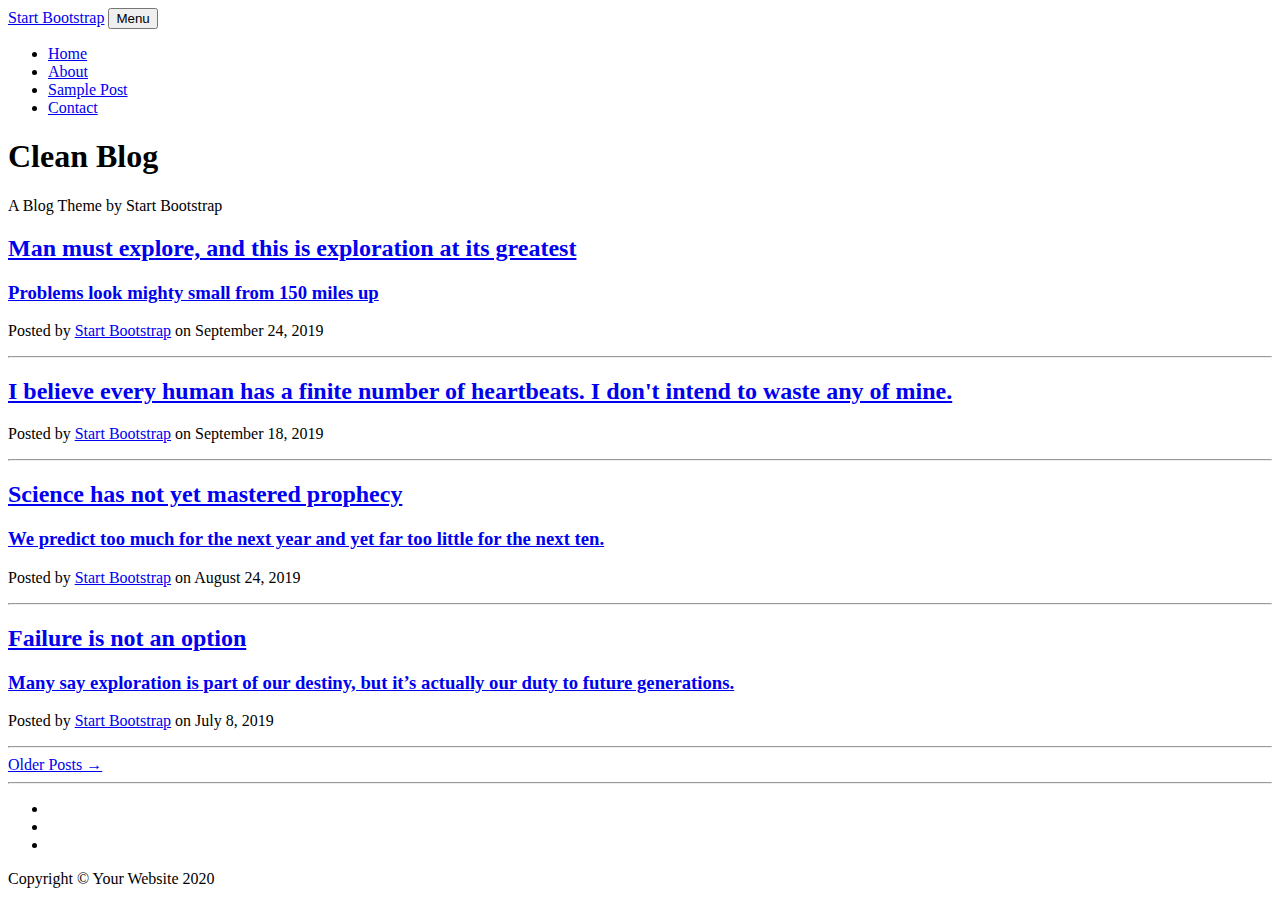
==== index.html @ 5a06268e "🍙🗽 Checkpoint ./index.html:11290180/6113 ./about.html:11290180/4816 ./post.html:11290180/8385 ./clea" ====
<!DOCTYPE html>
<html lang="en">

<head>

  <meta charset="utf-8">
  <meta name="viewport" content="width=device-width, initial-scale=1, shrink-to-fit=no">
  <meta name="description" content="">
  <meta name="author" content="">

  <title>Clean Blog - Start Bootstrap Theme</title>

  <!-- Bootstrap core CSS -->
  <link href="vendor/bootstrap/css/bootstrap.min.css" rel="stylesheet">

  <!-- Custom fonts for this template -->
  <link href="vendor/fontawesome-free/css/all.min.css" rel="stylesheet" type="text/css">
  <link href='https://fonts.googleapis.com/css?family=Lora:400,700,400italic,700italic' rel='stylesheet' type='text/css'>
  <link href='https://fonts.googleapis.com/css?family=Open+Sans:300italic,400italic,600italic,700italic,800italic,400,300,600,700,800' rel='stylesheet' type='text/css'>

  <!-- Custom styles for this template -->
  <link href="css/clean-blog.min.css" rel="stylesheet">

</head>

<body>

  <!-- Navigation -->
  <nav class="navbar navbar-expand-lg navbar-light fixed-top" id="mainNav">
    <div class="container">
      <a class="navbar-brand" href="index.html">Start Bootstrap</a>
      <button class="navbar-toggler navbar-toggler-right" type="button" data-toggle="collapse" data-target="#navbarResponsive" aria-controls="navbarResponsive" aria-expanded="false" aria-label="Toggle navigation">
        Menu
        <i class="fas fa-bars"></i>
      </button>
      <div class="collapse navbar-collapse" id="navbarResponsive">
        <ul class="navbar-nav ml-auto">
          <li class="nav-item">
            <a class="nav-link" href="index.html">Home</a>
          </li>
          <li class="nav-item">
            <a class="nav-link" href="about.html">About</a>
          </li>
          <li class="nav-item">
            <a class="nav-link" href="post.html">Sample Post</a>
          </li>
          <li class="nav-item">
            <a class="nav-link" href="contact.html">Contact</a>
          </li>
        </ul>
      </div>
    </div>
  </nav>

  <!-- Page Header -->
  <header class="masthead" style="background-image: url('img/home-bg.jpg')">
    <div class="overlay"></div>
    <div class="container">
      <div class="row">
        <div class="col-lg-8 col-md-10 mx-auto">
          <div class="site-heading">
            <h1>Clean Blog</h1>
            <span class="subheading">A Blog Theme by Start Bootstrap</span>
          </div>
        </div>
      </div>
    </div>
  </header>

  <!-- Main Content -->
  <div class="container">
    <div class="row">
      <div class="col-lg-8 col-md-10 mx-auto">
        <div class="post-preview">
          <a href="post.html">
            <h2 class="post-title">
              Man must explore, and this is exploration at its greatest
            </h2>
            <h3 class="post-subtitle">
              Problems look mighty small from 150 miles up
            </h3>
          </a>
          <p class="post-meta">Posted by
            <a href="#">Start Bootstrap</a>
            on September 24, 2019</p>
        </div>
        <hr>
        <div class="post-preview">
          <a href="post.html">
            <h2 class="post-title">
              I believe every human has a finite number of heartbeats. I don't intend to waste any of mine.
            </h2>
          </a>
          <p class="post-meta">Posted by
            <a href="#">Start Bootstrap</a>
            on September 18, 2019</p>
        </div>
        <hr>
        <div class="post-preview">
          <a href="post.html">
            <h2 class="post-title">
              Science has not yet mastered prophecy
            </h2>
            <h3 class="post-subtitle">
              We predict too much for the next year and yet far too little for the next ten.
            </h3>
          </a>
          <p class="post-meta">Posted by
            <a href="#">Start Bootstrap</a>
            on August 24, 2019</p>
        </div>
        <hr>
        <div class="post-preview">
          <a href="post.html">
            <h2 class="post-title">
              Failure is not an option
            </h2>
            <h3 class="post-subtitle">
              Many say exploration is part of our destiny, but it’s actually our duty to future generations.
            </h3>
          </a>
          <p class="post-meta">Posted by
            <a href="#">Start Bootstrap</a>
            on July 8, 2019</p>
        </div>
        <hr>
        <!-- Pager -->
        <div class="clearfix">
          <a class="btn btn-primary float-right" href="#">Older Posts &rarr;</a>
        </div>
      </div>
    </div>
  </div>

  <hr>

  <!-- Footer -->
  <footer>
    <div class="container">
      <div class="row">
        <div class="col-lg-8 col-md-10 mx-auto">
          <ul class="list-inline text-center">
            <li class="list-inline-item">
              <a href="#">
                <span class="fa-stack fa-lg">
                  <i class="fas fa-circle fa-stack-2x"></i>
                  <i class="fab fa-twitter fa-stack-1x fa-inverse"></i>
                </span>
              </a>
            </li>
            <li class="list-inline-item">
              <a href="#">
                <span class="fa-stack fa-lg">
                  <i class="fas fa-circle fa-stack-2x"></i>
                  <i class="fab fa-facebook-f fa-stack-1x fa-inverse"></i>
                </span>
              </a>
            </li>
            <li class="list-inline-item">
              <a href="#">
                <span class="fa-stack fa-lg">
                  <i class="fas fa-circle fa-stack-2x"></i>
                  <i class="fab fa-github fa-stack-1x fa-inverse"></i>
                </span>
              </a>
            </li>
          </ul>
          <p class="copyright text-muted">Copyright &copy; Your Website 2020</p>
        </div>
      </div>
    </div>
  </footer>

  <!-- Bootstrap core JavaScript -->
  <script src="vendor/jquery/jquery.min.js"></script>
  <script src="vendor/bootstrap/js/bootstrap.bundle.min.js"></script>

  <!-- Custom scripts for this template -->
  <script src="js/clean-blog.min.js"></script>

</body>

</html>
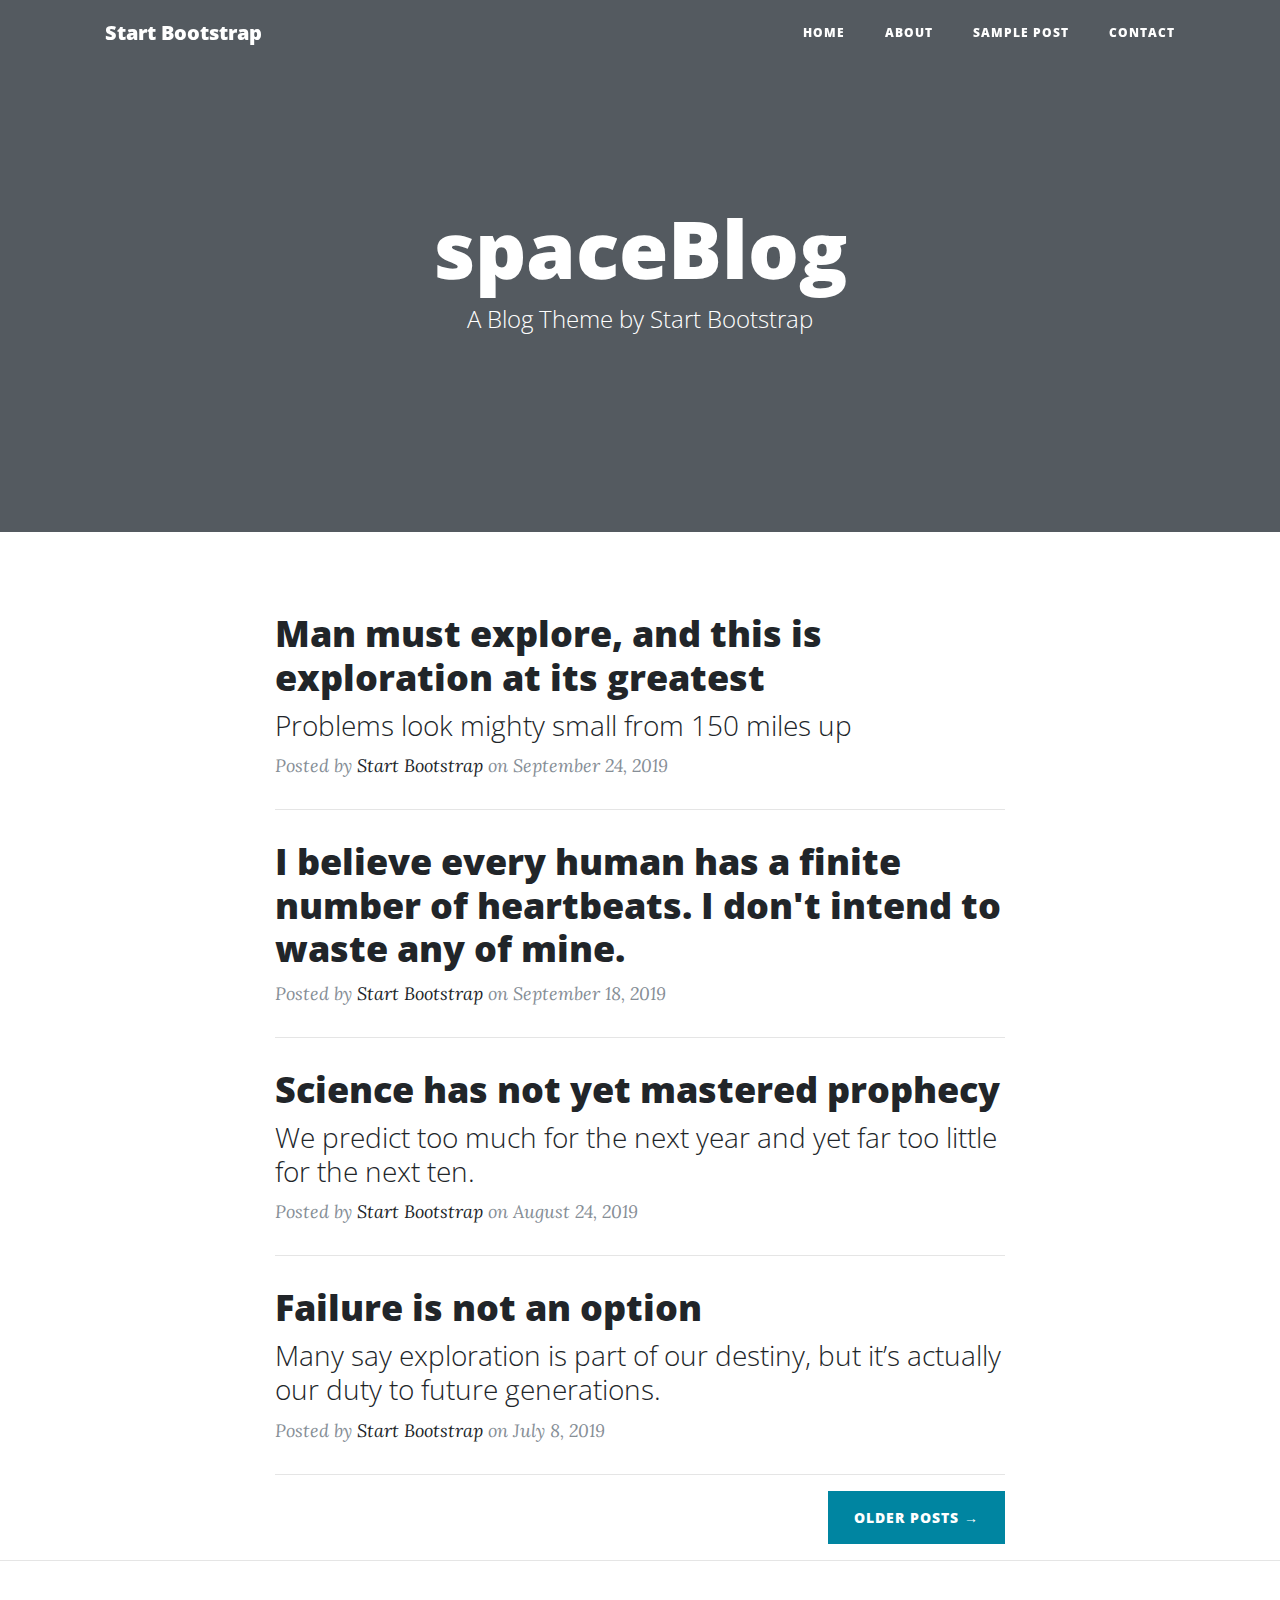
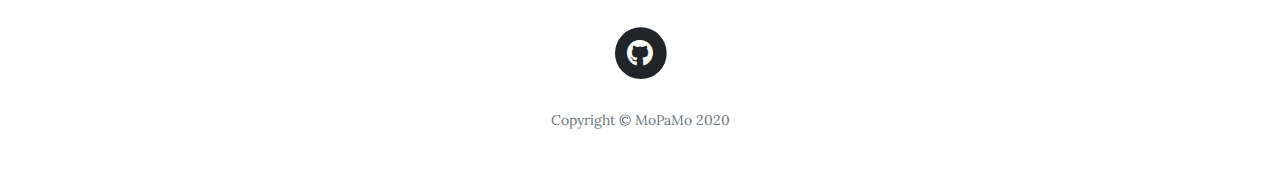
==== commit 9b25dbfa: "🚟🚀 Checkpoint ./post.html:11290180/46 ./index.html:11290180/4949 ./about.html:11290180/8070" ====
--- a/index.html
+++ b/index.html
@@ -5,21 +5,21 @@
 
   <meta charset="utf-8">
   <meta name="viewport" content="width=device-width, initial-scale=1, shrink-to-fit=no">
-  <meta name="description" content="">
-  <meta name="author" content="">
+  <meta name="description" content="A personal blog">
+  <meta name="author" content="MoPaMo">
 
-  <title>Clean Blog - Start Bootstrap Theme</title>
+  <title>spaceBlog</title>
 
   <!-- Bootstrap core CSS -->
-  <link href="vendor/bootstrap/css/bootstrap.min.css" rel="stylesheet">
+  <link href="https://cdnjs.cloudflare.com/ajax/libs/twitter-bootstrap/4.5.2/css/bootstrap.min.css" rel="stylesheet">
 
   <!-- Custom fonts for this template -->
-  <link href="vendor/fontawesome-free/css/all.min.css" rel="stylesheet" type="text/css">
-  <link href='https://fonts.googleapis.com/css?family=Lora:400,700,400italic,700italic' rel='stylesheet' type='text/css'>
-  <link href='https://fonts.googleapis.com/css?family=Open+Sans:300italic,400italic,600italic,700italic,800italic,400,300,600,700,800' rel='stylesheet' type='text/css'>
+  <link href="https://cdnjs.cloudflare.com/ajax/libs/font-awesome/5.14.0/css/all.min.css" rel="stylesheet" type="text/css">
+  <link href="https://fonts.googleapis.com/css?family=Lora:400,700,400italic,700italic" rel="stylesheet" type="text/css">
+  <link href="https://fonts.googleapis.com/css?family=Open+Sans:300italic,400italic,600italic,700italic,800italic,400,300,600,700,800" rel="stylesheet" type="text/css">
 
   <!-- Custom styles for this template -->
-  <link href="css/clean-blog.min.css" rel="stylesheet">
+  <link href="clean-blog.min.css" rel="stylesheet">
 
 </head>
 
@@ -53,13 +53,13 @@
   </nav>
 
   <!-- Page Header -->
-  <header class="masthead" style="background-image: url('img/home-bg.jpg')">
+  <header class="masthead" style="background-image: url('https://source.unsplash.com/user/nasa')">
     <div class="overlay"></div>
     <div class="container">
       <div class="row">
         <div class="col-lg-8 col-md-10 mx-auto">
           <div class="site-heading">
-            <h1>Clean Blog</h1>
+            <h1>spaceBlog</h1>
             <span class="subheading">A Blog Theme by Start Bootstrap</span>
           </div>
         </div>
@@ -140,7 +140,7 @@
       <div class="row">
         <div class="col-lg-8 col-md-10 mx-auto">
           <ul class="list-inline text-center">
-            <li class="list-inline-item">
+            <!--<li class="list-inline-item">
               <a href="#">
                 <span class="fa-stack fa-lg">
                   <i class="fas fa-circle fa-stack-2x"></i>
@@ -155,9 +155,9 @@
                   <i class="fab fa-facebook-f fa-stack-1x fa-inverse"></i>
                 </span>
               </a>
-            </li>
+            </li>-->
             <li class="list-inline-item">
-              <a href="#">
+              <a href="https://github.com/MoPaMo">
                 <span class="fa-stack fa-lg">
                   <i class="fas fa-circle fa-stack-2x"></i>
                   <i class="fab fa-github fa-stack-1x fa-inverse"></i>
@@ -165,18 +165,18 @@
               </a>
             </li>
           </ul>
-          <p class="copyright text-muted">Copyright &copy; Your Website 2020</p>
+          <p class="copyright text-muted">Copyright &copy; MoPaMo 2020</p>
         </div>
       </div>
     </div>
   </footer>
 
   <!-- Bootstrap core JavaScript -->
-  <script src="vendor/jquery/jquery.min.js"></script>
-  <script src="vendor/bootstrap/js/bootstrap.bundle.min.js"></script>
+  <script src="https://cdnjs.cloudflare.com/ajax/libs/jquery/3.5.1/jquery.slim.min.js"></script>
+  <script src="https://cdnjs.cloudflare.com/ajax/libs/twitter-bootstrap/4.5.2/js/bootstrap.bundle.min.js"></script>
 
   <!-- Custom scripts for this template -->
-  <script src="js/clean-blog.min.js"></script>
+  <script src="clean-blog.min.js"></script>
 
 </body>
 
--- a/clean-blog.min.css
+++ b/clean-blog.min.css
@@ -0,0 +1,5 @@
+/*!
+ * Start Bootstrap - Clean Blog v5.0.9 (https://startbootstrap.com/themes/clean-blog)
+ * Copyright 2013-2020 Start Bootstrap
+ * Licensed under MIT (https://github.com/StartBootstrap/startbootstrap-clean-blog/blob/master/LICENSE)
+ */body{font-size:20px;color:#212529;font-family:Lora,'Times New Roman',serif}p{line-height:1.5;margin:30px 0}p a{text-decoration:underline}h1,h2,h3,h4,h5,h6{font-weight:800;font-family:'Open Sans','Helvetica Neue',Helvetica,Arial,sans-serif}a{color:#212529;transition:all .2s}a:focus,a:hover{color:#0085a1}blockquote{font-style:italic;color:#868e96}.section-heading{font-size:36px;font-weight:700;margin-top:60px}.caption{font-size:14px;font-style:italic;display:block;margin:0;padding:10px;text-align:center;border-bottom-right-radius:5px;border-bottom-left-radius:5px}::-moz-selection{color:#fff;background:#0085a1;text-shadow:none}::selection{color:#fff;background:#0085a1;text-shadow:none}img::-moz-selection{color:#fff;background:0 0}img::selection{color:#fff;background:0 0}img::-moz-selection{color:#fff;background:0 0}#mainNav{position:absolute;border-bottom:1px solid #e9ecef;background-color:#fff;font-family:'Open Sans','Helvetica Neue',Helvetica,Arial,sans-serif}#mainNav .navbar-brand{font-weight:800;color:#343a40}#mainNav .navbar-toggler{font-size:12px;font-weight:800;padding:13px;text-transform:uppercase;color:#343a40}#mainNav .navbar-nav>li.nav-item>a{font-size:12px;font-weight:800;letter-spacing:1px;text-transform:uppercase}@media only screen and (min-width:992px){#mainNav{border-bottom:1px solid transparent;background:0 0}#mainNav .navbar-brand{padding:10px 20px;color:#fff}#mainNav .navbar-brand:focus,#mainNav .navbar-brand:hover{color:rgba(255,255,255,.8)}#mainNav .navbar-nav>li.nav-item>a{padding:10px 20px;color:#fff}#mainNav .navbar-nav>li.nav-item>a:focus,#mainNav .navbar-nav>li.nav-item>a:hover{color:rgba(255,255,255,.8)}}@media only screen and (min-width:992px){#mainNav{transition:background-color .2s;transform:translate3d(0,0,0);-webkit-backface-visibility:hidden}#mainNav.is-fixed{position:fixed;top:-67px;transition:transform .2s;border-bottom:1px solid #fff;background-color:rgba(255,255,255,.9)}#mainNav.is-fixed .navbar-brand{color:#212529}#mainNav.is-fixed .navbar-brand:focus,#mainNav.is-fixed .navbar-brand:hover{color:#0085a1}#mainNav.is-fixed .navbar-nav>li.nav-item>a{color:#212529}#mainNav.is-fixed .navbar-nav>li.nav-item>a:focus,#mainNav.is-fixed .navbar-nav>li.nav-item>a:hover{color:#0085a1}#mainNav.is-visible{transform:translate3d(0,100%,0)}}header.masthead{margin-bottom:50px;background:no-repeat center center;background-color:#868e96;background-attachment:scroll;position:relative;background-size:cover}header.masthead .overlay{position:absolute;top:0;left:0;height:100%;width:100%;background-color:#212529;opacity:.5}header.masthead .page-heading,header.masthead .post-heading,header.masthead .site-heading{padding:200px 0 150px;color:#fff}@media only screen and (min-width:768px){header.masthead .page-heading,header.masthead .post-heading,header.masthead .site-heading{padding:200px 0}}header.masthead .page-heading,header.masthead .site-heading{text-align:center}header.masthead .page-heading h1,header.masthead .site-heading h1{font-size:50px;margin-top:0}header.masthead .page-heading .subheading,header.masthead .site-heading .subheading{font-size:24px;font-weight:300;line-height:1.1;display:block;margin:10px 0 0;font-family:'Open Sans','Helvetica Neue',Helvetica,Arial,sans-serif}@media only screen and (min-width:768px){header.masthead .page-heading h1,header.masthead .site-heading h1{font-size:80px}}header.masthead .post-heading h1{font-size:35px}header.masthead .post-heading .meta,header.masthead .post-heading .subheading{line-height:1.1;display:block}header.masthead .post-heading .subheading{font-size:24px;font-weight:600;margin:10px 0 30px;font-family:'Open Sans','Helvetica Neue',Helvetica,Arial,sans-serif}header.masthead .post-heading .meta{font-size:20px;font-weight:300;font-style:italic;font-family:Lora,'Times New Roman',serif}header.masthead .post-heading .meta a{color:#fff}@media only screen and (min-width:768px){header.masthead .post-heading h1{font-size:55px}header.masthead .post-heading .subheading{font-size:30px}}.post-preview>a{color:#212529}.post-preview>a:focus,.post-preview>a:hover{text-decoration:none;color:#0085a1}.post-preview>a>.post-title{font-size:30px;margin-top:30px;margin-bottom:10px}.post-preview>a>.post-subtitle{font-weight:300;margin:0 0 10px}.post-preview>.post-meta{font-size:18px;font-style:italic;margin-top:0;color:#868e96}.post-preview>.post-meta>a{text-decoration:none;color:#212529}.post-preview>.post-meta>a:focus,.post-preview>.post-meta>a:hover{text-decoration:underline;color:#0085a1}@media only screen and (min-width:768px){.post-preview>a>.post-title{font-size:36px}}.floating-label-form-group{font-size:14px;position:relative;margin-bottom:0;padding-bottom:.5em;border-bottom:1px solid #dee2e6}.floating-label-form-group input,.floating-label-form-group textarea{font-size:1.5em;position:relative;z-index:1;padding:0;resize:none;border:none;border-radius:0;background:0 0;box-shadow:none!important;font-family:Lora,'Times New Roman',serif}.floating-label-form-group input::-webkit-input-placeholder,.floating-label-form-group textarea::-webkit-input-placeholder{color:#868e96;font-family:Lora,'Times New Roman',serif}.floating-label-form-group label{font-size:.85em;line-height:1.764705882em;position:relative;z-index:0;top:2em;display:block;margin:0;transition:top .3s ease,opacity .3s ease;opacity:0}.floating-label-form-group .help-block{margin:15px 0}.floating-label-form-group-with-value label{top:0;opacity:1}.floating-label-form-group-with-focus label{color:#0085a1}form .form-group:first-child .floating-label-form-group{border-top:1px solid #dee2e6}footer{padding:50px 0 65px}footer .list-inline{margin:0;padding:0}footer .copyright{font-size:14px;margin-bottom:0;text-align:center}.btn{font-size:14px;font-weight:800;padding:15px 25px;letter-spacing:1px;text-transform:uppercase;border-radius:0;font-family:'Open Sans','Helvetica Neue',Helvetica,Arial,sans-serif}.btn-primary{background-color:#0085a1;border-color:#0085a1}.btn-primary:active,.btn-primary:focus,.btn-primary:hover{color:#fff;background-color:#00657b!important;border-color:#00657b!important}.btn-lg{font-size:16px;padding:25px 35px}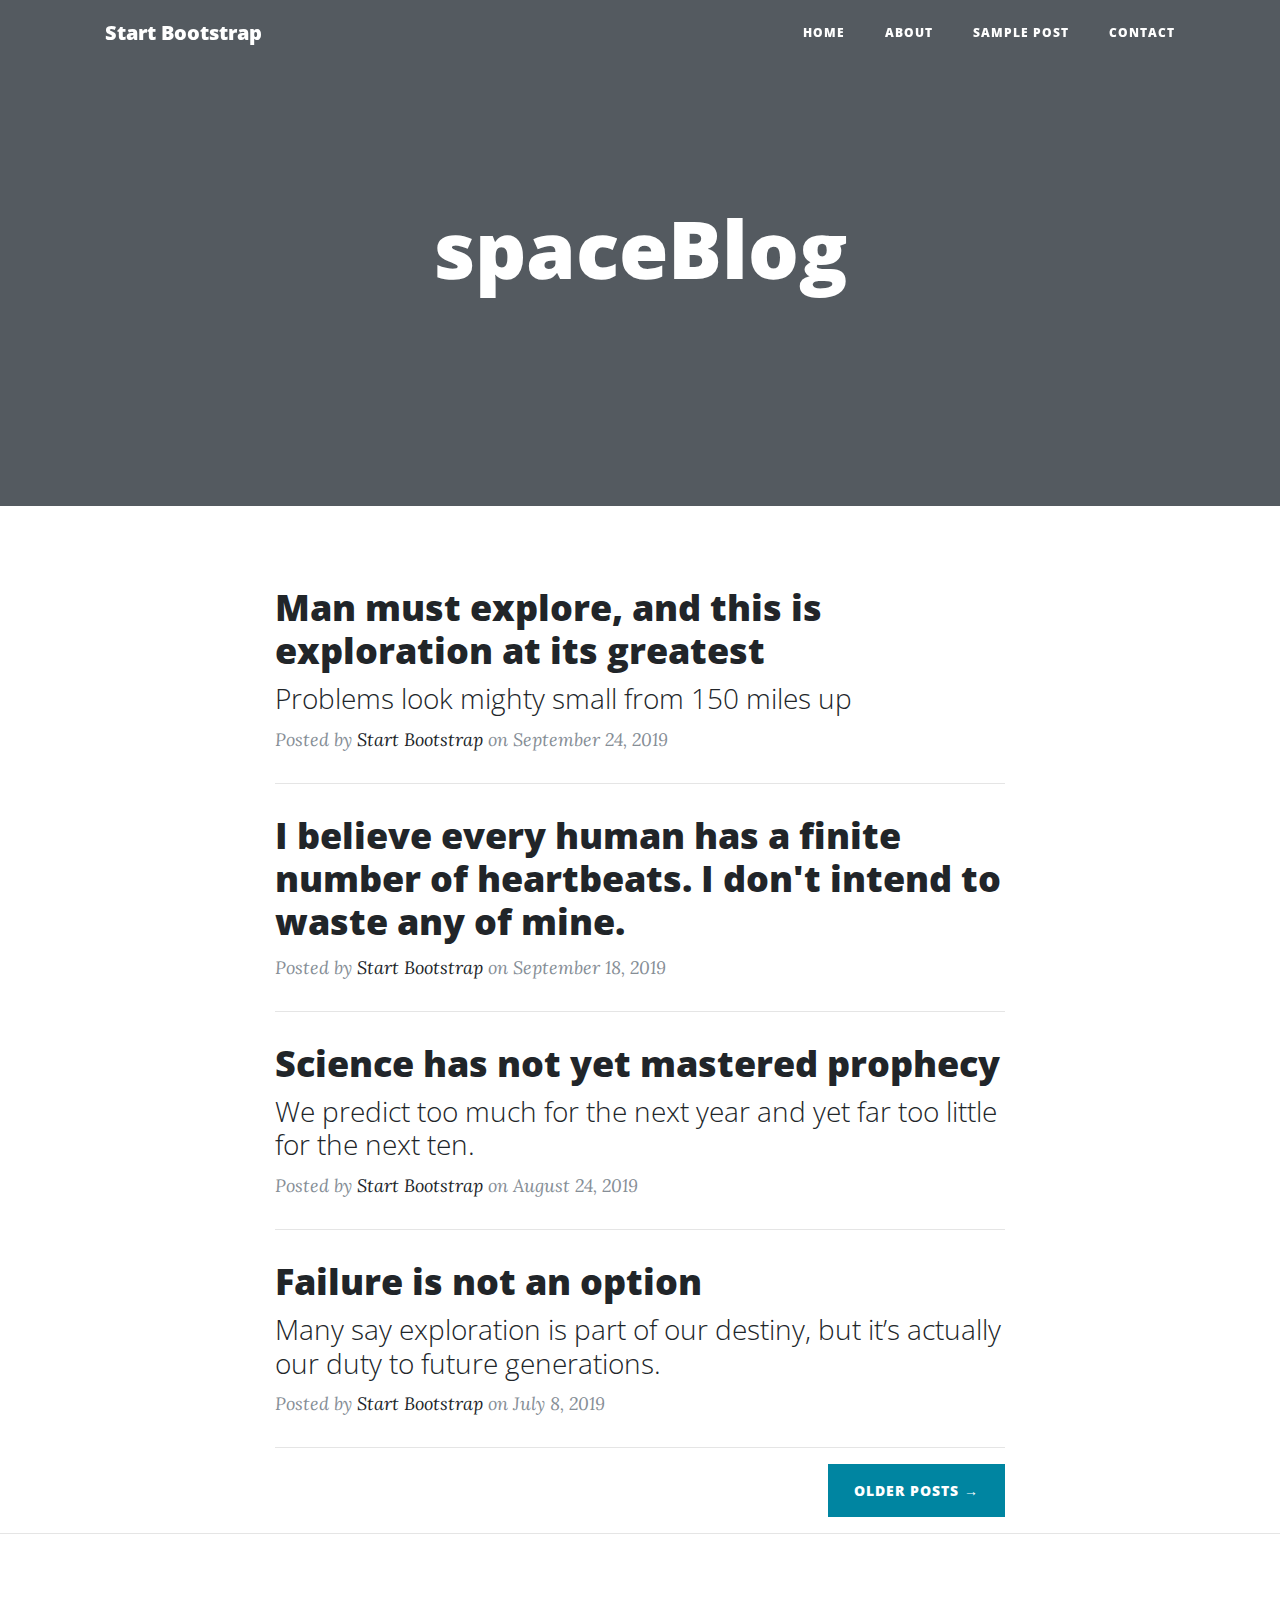
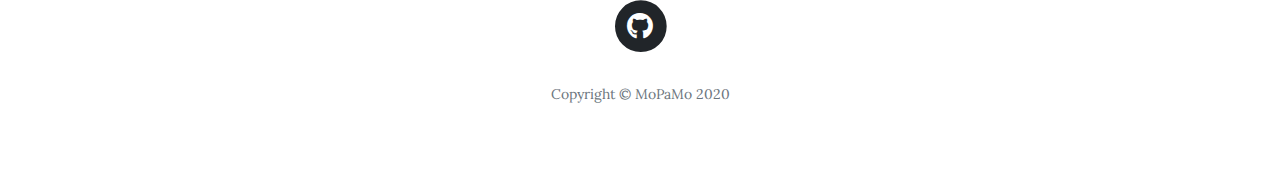
==== commit a341e609: "🌽🐆 Checkpoint ./index.html:11290180/31" ====
--- a/index.html
+++ b/index.html
@@ -1,146 +1,184 @@
 <!DOCTYPE html>
 <html lang="en">
-
-<head>
-
-  <meta charset="utf-8">
-  <meta name="viewport" content="width=device-width, initial-scale=1, shrink-to-fit=no">
-  <meta name="description" content="A personal blog">
-  <meta name="author" content="MoPaMo">
-
-  <title>spaceBlog</title>
-
-  <!-- Bootstrap core CSS -->
-  <link href="https://cdnjs.cloudflare.com/ajax/libs/twitter-bootstrap/4.5.2/css/bootstrap.min.css" rel="stylesheet">
-
-  <!-- Custom fonts for this template -->
-  <link href="https://cdnjs.cloudflare.com/ajax/libs/font-awesome/5.14.0/css/all.min.css" rel="stylesheet" type="text/css">
-  <link href="https://fonts.googleapis.com/css?family=Lora:400,700,400italic,700italic" rel="stylesheet" type="text/css">
-  <link href="https://fonts.googleapis.com/css?family=Open+Sans:300italic,400italic,600italic,700italic,800italic,400,300,600,700,800" rel="stylesheet" type="text/css">
-
-  <!-- Custom styles for this template -->
-  <link href="clean-blog.min.css" rel="stylesheet">
-
-</head>
-
-<body>
-
-  <!-- Navigation -->
-  <nav class="navbar navbar-expand-lg navbar-light fixed-top" id="mainNav">
-    <div class="container">
-      <a class="navbar-brand" href="index.html">Start Bootstrap</a>
-      <button class="navbar-toggler navbar-toggler-right" type="button" data-toggle="collapse" data-target="#navbarResponsive" aria-controls="navbarResponsive" aria-expanded="false" aria-label="Toggle navigation">
-        Menu
-        <i class="fas fa-bars"></i>
-      </button>
-      <div class="collapse navbar-collapse" id="navbarResponsive">
-        <ul class="navbar-nav ml-auto">
-          <li class="nav-item">
-            <a class="nav-link" href="index.html">Home</a>
-          </li>
-          <li class="nav-item">
-            <a class="nav-link" href="about.html">About</a>
-          </li>
-          <li class="nav-item">
-            <a class="nav-link" href="post.html">Sample Post</a>
-          </li>
-          <li class="nav-item">
-            <a class="nav-link" href="contact.html">Contact</a>
-          </li>
-        </ul>
-      </div>
-    </div>
-  </nav>
-
-  <!-- Page Header -->
-  <header class="masthead" style="background-image: url('https://source.unsplash.com/user/nasa')">
-    <div class="overlay"></div>
+  <head>
+    <meta charset="utf-8" />
+    <meta
+      name="viewport"
+      content="width=device-width, initial-scale=1, shrink-to-fit=no"
+    />
+    <meta name="description" content="A personal blog" />
+    <meta name="author" content="MoPaMo" />
+
+    <title>spaceBlog</title>
+
+    <!-- Bootstrap core CSS -->
+    <link
+      href="https://cdnjs.cloudflare.com/ajax/libs/twitter-bootstrap/4.5.2/css/bootstrap.min.css"
+      rel="stylesheet"
+    />
+
+    <!-- Custom fonts for this template -->
+    <link
+      href="https://cdnjs.cloudflare.com/ajax/libs/font-awesome/5.14.0/css/all.min.css"
+      rel="stylesheet"
+      type="text/css"
+    />
+    <link
+      href="https://fonts.googleapis.com/css?family=Lora:400,700,400italic,700italic"
+      rel="stylesheet"
+      type="text/css"
+    />
+    <link
+      href="https://fonts.googleapis.com/css?family=Open+Sans:300italic,400italic,600italic,700italic,800italic,400,300,600,700,800"
+      rel="stylesheet"
+      type="text/css"
+    />
+
+    <!-- Custom styles for this template -->
+    <link href="clean-blog.min.css" rel="stylesheet" />
+  </head>
+
+  <body>
+    <!-- Navigation -->
+    <nav class="navbar navbar-expand-lg navbar-light fixed-top" id="mainNav">
+      <div class="container">
+        <a class="navbar-brand" href="index.html">Start Bootstrap</a>
+        <button
+          class="navbar-toggler navbar-toggler-right"
+          type="button"
+          data-toggle="collapse"
+          data-target="#navbarResponsive"
+          aria-controls="navbarResponsive"
+          aria-expanded="false"
+          aria-label="Toggle navigation"
+        >
+          Menu
+          <i class="fas fa-bars"></i>
+        </button>
+        <div class="collapse navbar-collapse" id="navbarResponsive">
+          <ul class="navbar-nav ml-auto">
+            <li class="nav-item">
+              <a class="nav-link" href="index.html">Home</a>
+            </li>
+            <li class="nav-item">
+              <a class="nav-link" href="about.html">About</a>
+            </li>
+            <li class="nav-item">
+              <a class="nav-link" href="post.html">Sample Post</a>
+            </li>
+            <li class="nav-item">
+              <a class="nav-link" href="contact.html">Contact</a>
+            </li>
+          </ul>
+        </div>
+      </div>
+    </nav>
+
+    <!-- Page Header -->
+    <header
+      class="masthead"
+      style="background-image: url('https://source.unsplash.com/user/nasa/daily')"
+    >
+      <div class="overlay"></div>
+      <div class="container">
+        <div class="row">
+          <div class="col-lg-8 col-md-10 mx-auto">
+            <div class="site-heading">
+              <h1>spaceBlog</h1>
+              <span class="subheading"></span>
+            </div>
+          </div>
+        </div>
+      </div>
+    </header>
+
+    <!-- Main Content -->
     <div class="container">
       <div class="row">
         <div class="col-lg-8 col-md-10 mx-auto">
-          <div class="site-heading">
-            <h1>spaceBlog</h1>
-            <span class="subheading">A Blog Theme by Start Bootstrap</span>
+          <div class="post-preview">
+            <a href="post.html">
+              <h2 class="post-title">
+                Man must explore, and this is exploration at its greatest
+              </h2>
+              <h3 class="post-subtitle">
+                Problems look mighty small from 150 miles up
+              </h3>
+            </a>
+            <p class="post-meta">
+              Posted by
+              <a href="#">Start Bootstrap</a>
+              on September 24, 2019
+            </p>
+          </div>
+          <hr />
+          <div class="post-preview">
+            <a href="post.html">
+              <h2 class="post-title">
+                I believe every human has a finite number of heartbeats. I don't
+                intend to waste any of mine.
+              </h2>
+            </a>
+            <p class="post-meta">
+              Posted by
+              <a href="#">Start Bootstrap</a>
+              on September 18, 2019
+            </p>
+          </div>
+          <hr />
+          <div class="post-preview">
+            <a href="post.html">
+              <h2 class="post-title">
+                Science has not yet mastered prophecy
+              </h2>
+              <h3 class="post-subtitle">
+                We predict too much for the next year and yet far too little for
+                the next ten.
+              </h3>
+            </a>
+            <p class="post-meta">
+              Posted by
+              <a href="#">Start Bootstrap</a>
+              on August 24, 2019
+            </p>
+          </div>
+          <hr />
+          <div class="post-preview">
+            <a href="post.html">
+              <h2 class="post-title">
+                Failure is not an option
+              </h2>
+              <h3 class="post-subtitle">
+                Many say exploration is part of our destiny, but it’s actually
+                our duty to future generations.
+              </h3>
+            </a>
+            <p class="post-meta">
+              Posted by
+              <a href="#">Start Bootstrap</a>
+              on July 8, 2019
+            </p>
+          </div>
+          <hr />
+          <!-- Pager -->
+          <div class="clearfix">
+            <a class="btn btn-primary float-right" href="#"
+              >Older Posts &rarr;</a
+            >
           </div>
         </div>
       </div>
     </div>
-  </header>
-
-  <!-- Main Content -->
-  <div class="container">
-    <div class="row">
-      <div class="col-lg-8 col-md-10 mx-auto">
-        <div class="post-preview">
-          <a href="post.html">
-            <h2 class="post-title">
-              Man must explore, and this is exploration at its greatest
-            </h2>
-            <h3 class="post-subtitle">
-              Problems look mighty small from 150 miles up
-            </h3>
-          </a>
-          <p class="post-meta">Posted by
-            <a href="#">Start Bootstrap</a>
-            on September 24, 2019</p>
-        </div>
-        <hr>
-        <div class="post-preview">
-          <a href="post.html">
-            <h2 class="post-title">
-              I believe every human has a finite number of heartbeats. I don't intend to waste any of mine.
-            </h2>
-          </a>
-          <p class="post-meta">Posted by
-            <a href="#">Start Bootstrap</a>
-            on September 18, 2019</p>
-        </div>
-        <hr>
-        <div class="post-preview">
-          <a href="post.html">
-            <h2 class="post-title">
-              Science has not yet mastered prophecy
-            </h2>
-            <h3 class="post-subtitle">
-              We predict too much for the next year and yet far too little for the next ten.
-            </h3>
-          </a>
-          <p class="post-meta">Posted by
-            <a href="#">Start Bootstrap</a>
-            on August 24, 2019</p>
-        </div>
-        <hr>
-        <div class="post-preview">
-          <a href="post.html">
-            <h2 class="post-title">
-              Failure is not an option
-            </h2>
-            <h3 class="post-subtitle">
-              Many say exploration is part of our destiny, but it’s actually our duty to future generations.
-            </h3>
-          </a>
-          <p class="post-meta">Posted by
-            <a href="#">Start Bootstrap</a>
-            on July 8, 2019</p>
-        </div>
-        <hr>
-        <!-- Pager -->
-        <div class="clearfix">
-          <a class="btn btn-primary float-right" href="#">Older Posts &rarr;</a>
-        </div>
-      </div>
-    </div>
-  </div>
-
-  <hr>
-
-  <!-- Footer -->
-  <footer>
-    <div class="container">
-      <div class="row">
-        <div class="col-lg-8 col-md-10 mx-auto">
-          <ul class="list-inline text-center">
-            <!--<li class="list-inline-item">
+
+    <hr />
+
+    <!-- Footer -->
+    <footer>
+      <div class="container">
+        <div class="row">
+          <div class="col-lg-8 col-md-10 mx-auto">
+            <ul class="list-inline text-center">
+              <!--<li class="list-inline-item">
               <a href="#">
                 <span class="fa-stack fa-lg">
                   <i class="fas fa-circle fa-stack-2x"></i>
@@ -156,28 +194,26 @@
                 </span>
               </a>
             </li>-->
-            <li class="list-inline-item">
-              <a href="https://github.com/MoPaMo">
-                <span class="fa-stack fa-lg">
-                  <i class="fas fa-circle fa-stack-2x"></i>
-                  <i class="fab fa-github fa-stack-1x fa-inverse"></i>
-                </span>
-              </a>
-            </li>
-          </ul>
-          <p class="copyright text-muted">Copyright &copy; MoPaMo 2020</p>
-        </div>
-      </div>
-    </div>
-  </footer>
-
-  <!-- Bootstrap core JavaScript -->
-  <script src="https://cdnjs.cloudflare.com/ajax/libs/jquery/3.5.1/jquery.slim.min.js"></script>
-  <script src="https://cdnjs.cloudflare.com/ajax/libs/twitter-bootstrap/4.5.2/js/bootstrap.bundle.min.js"></script>
-
-  <!-- Custom scripts for this template -->
-  <script src="clean-blog.min.js"></script>
-
-</body>
-
+              <li class="list-inline-item">
+                <a href="https://github.com/MoPaMo">
+                  <span class="fa-stack fa-lg">
+                    <i class="fas fa-circle fa-stack-2x"></i>
+                    <i class="fab fa-github fa-stack-1x fa-inverse"></i>
+                  </span>
+                </a>
+              </li>
+            </ul>
+            <p class="copyright text-muted">Copyright &copy; MoPaMo 2020</p>
+          </div>
+        </div>
+      </div>
+    </footer>
+
+    <!-- Bootstrap core JavaScript -->
+    <script src="https://cdnjs.cloudflare.com/ajax/libs/jquery/3.5.1/jquery.slim.min.js"></script>
+    <script src="https://cdnjs.cloudflare.com/ajax/libs/twitter-bootstrap/4.5.2/js/bootstrap.bundle.min.js"></script>
+
+    <!-- Custom scripts for this template -->
+    <script src="clean-blog.min.js"></script>
+  </body>
 </html>
